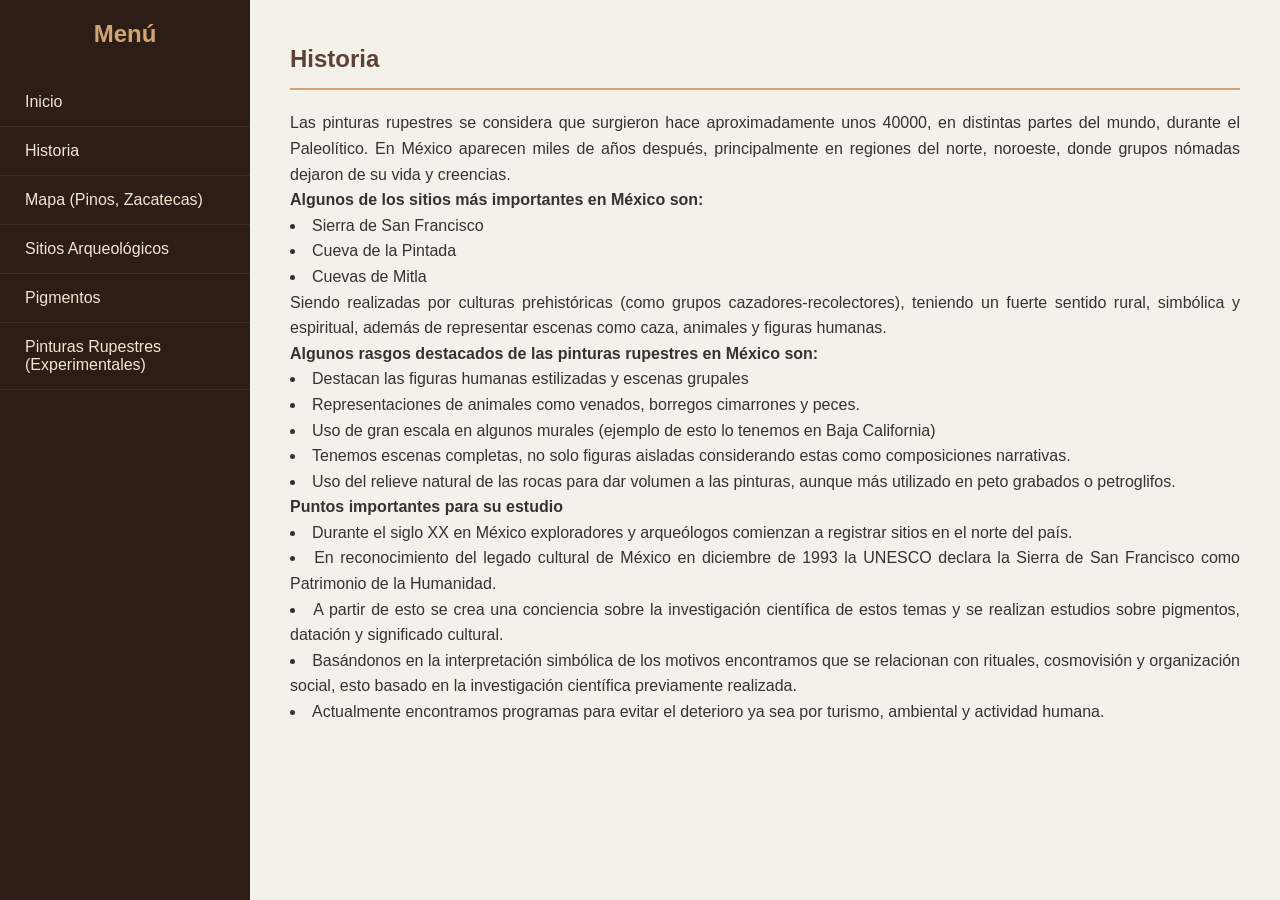
==== historia.html @ 643fce18 "Add files via upload" ====
<html lang="es">
<head>
    <meta charset="UTF-8">
    <meta name="viewport" content="width=device-width, initial-scale=1.0">
    <title>Arte Rupestre - Exploración</title>
    <link rel="stylesheet" type="text/css" href="estilo.css">
    <style>
        * { margin: 0; padding: 0; box-sizing: border-box; font-family: 'Segoe UI', Tahoma, Geneva, Verdana, sans-serif; }
        
        body { display: flex; background-color: #f4f1ea; color: #333; }

        /* Menú Lateral */
        nav {
            width: 250px;
            height: 100vh;
            background-color: #2c1e16;
            color: white;
            position: fixed;
            padding-top: 20px;
        }

        nav h2 { text-align: center; margin-bottom: 30px; color: #d4a373; }

        nav a {
            display: block;
            padding: 15px 25px;
            color: #f0e6d2;
            text-decoration: none;
            transition: 0.3s;
            border-bottom: 1px solid #3d2b1f;
        }

        nav a:hover { background-color: #de5119; color: #2c1e16; }

        /* Contenedor Principal */
        main {
            margin-left: 250px;
            padding: 40px;
            width: 100%;
        }

        section { display: none; margin-bottom: 50px; line-height: 1.6; }
        section:target { display: block; } /* Muestra la sección según el ID en la URL */
        #inicio { display: block; } /* Mostrar inicio por defecto */

        h1 { color: #5d4037; border-bottom: 2px solid #d4a373; padding-bottom: 10px; margin-bottom: 20px; }
        h3 { margin-top: 20px; color: #8d6e63; }

        .card { background: white; padding: 20px; border-radius: 8px; box-shadow: 0 2px 5px rgba(0,0,0,0.1); margin-top: 20px; }
        
        /* Simulación de Mapa */
        .map-placeholder {
            width: 100%;
            height: 400px;
            background-color: #e0d5c1;
            display: flex;
            align-items: center;
            justify-content: center;
            border: 2px dashed #8d6e63;
            border-radius: 10px;
        }

        .grid-sitios { display: grid; grid-template-columns: repeat(auto-fit, minmax(200px, 1fr)); gap: 15px; }
        .sitio-item { background: #8d6e63; color: white; padding: 15px; border-radius: 5px; text-align: center; }
    </style>
</head>
<body>

    <nav>
        <h2>Menú</h2>
        <a href="index.html">Inicio</a>
        <a href="historia.html">Historia</a>
        <a href="mapa.html">Mapa (Pinos, Zacatecas)</a>
        <a href="sitios.html">Sitios Arqueológicos</a>
        <a href="pigmentos.html">Pigmentos</a>
        <a href="pinturas.html">Pinturas Rupestres (Experimentales)</a>
        
    </nav>

    <main>
        <section id="inicio">
            <h1>Historia</h1>

             <div class="info-item" align="justify"><strong></strong> Las pinturas rupestres se considera que surgieron hace aproximadamente unos 40000,
                 en distintas partes del mundo, durante el Paleolítico. En México aparecen miles de años después, principalmente en regiones del norte, noroeste, donde grupos nómadas dejaron de su vida y creencias.

<dl>
<dt><strong>Algunos de los sitios más importantes en México son:</strong>
<dd><li type="disc">Sierra de San Francisco</li></dd>
<dd><li type="disc">Cueva de la Pintada</li></dd>
<dd><li type="disc">Cuevas de Mitla</li></dd>
</dl>
<dl>
Siendo realizadas por culturas prehistóricas (como grupos cazadores-recolectores), teniendo un fuerte sentido rural, simbólica y espiritual, además de representar escenas como caza, animales y figuras humanas.<br>

<strong> Algunos rasgos destacados de las pinturas rupestres en México son:</strong>
<dd><li type="disc">Destacan las figuras humanas estilizadas y escenas grupales</li></dd>
<dd><li type="disc">Representaciones de animales como venados, borregos cimarrones y peces.</li></dd>
<dd><li type="disc">Uso de gran escala en algunos murales (ejemplo de esto lo tenemos en Baja California)</li></dd>
 <dd><li type="disc">Tenemos escenas completas, no solo figuras aisladas considerando estas como composiciones narrativas.</li></dd>
 <dd><li type="disc">Uso del relieve natural de las rocas para dar volumen a las pinturas, aunque más utilizado en peto grabados o petroglifos.</li></dd></dl>
<dl>
<strong>Puntos importantes para su estudio</strong>
<dd><li type="disc">Durante el siglo XX en México exploradores y arqueólogos comienzan a registrar sitios en el norte del país.</li></dd>
<dd><li type="disc">En reconocimiento del legado cultural de México en diciembre de 1993 la UNESCO declara la Sierra de San Francisco como Patrimonio de la Humanidad.</li></dd>
<dd><li type="disc">A partir de esto se crea una conciencia sobre la investigación científica de estos temas y se realizan estudios sobre pigmentos, datación y significado cultural.</li></dd>
<dd><li type="disc">Basándonos en la interpretación simbólica de los motivos encontramos que se relacionan con rituales, cosmovisión y organización social, esto basado en la investigación 
    científica previamente realizada.</li></dd>
<dd><li type="disc">Actualmente encontramos programas para evitar el deterioro ya sea por turismo, ambiental y actividad humana.</li></dd>
</dl>
</div>
        </section>

        

        
</body>
</html>
---- estilo.css ----
img {
margin: auto;
cursor: pointer;
width: 200px;
height: 200px;
transition: opacity 0.3s ease;
}

img:hover {
  transform: scale(1,1);
  transition: 3s;
  opacity: 0.7;
}
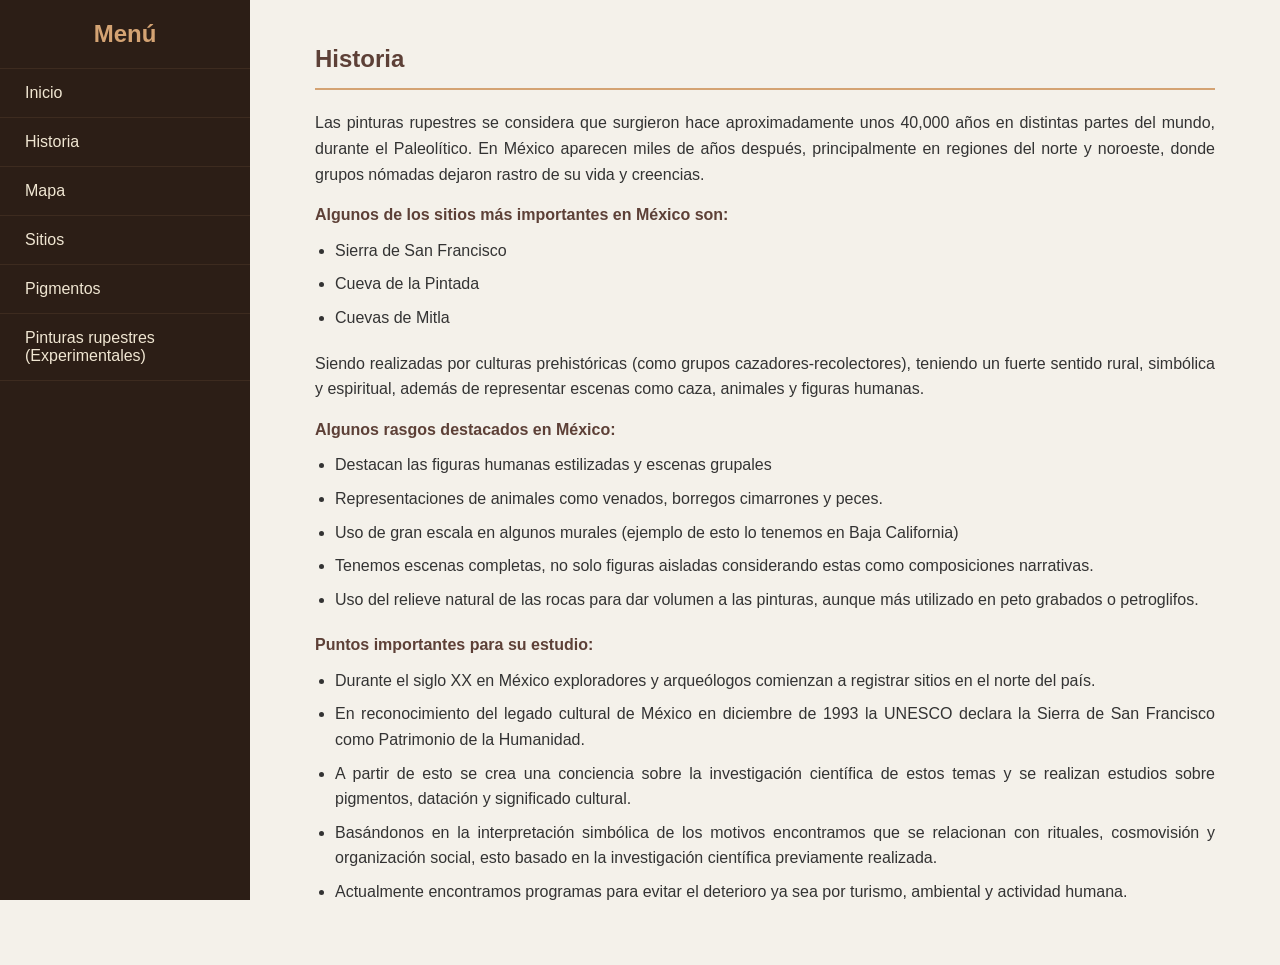
==== commit a6204ba8: "Add files via upload" ====
--- a/historia.html
+++ b/historia.html
@@ -1,25 +1,35 @@
+<!DOCTYPE html>
 <html lang="es">
 <head>
     <meta charset="UTF-8">
     <meta name="viewport" content="width=device-width, initial-scale=1.0">
-    <title>Arte Rupestre - Exploración</title>
-    <link rel="stylesheet" type="text/css" href="estilo.css">
+    <title>Arte Rupestre - Historia</title>
     <style>
+        /* Reset General */
         * { margin: 0; padding: 0; box-sizing: border-box; font-family: 'Segoe UI', Tahoma, Geneva, Verdana, sans-serif; }
         
-        body { display: flex; background-color: #f4f1ea; color: #333; }
+        body { 
+            display: flex; 
+            flex-direction: row; 
+            background-color: #f4f1ea; 
+            color: #333; 
+            min-height: 100vh;
+        }
 
-        /* Menú Lateral */
+        /* --- MENÚ LATERAL (Escritorio) --- */
         nav {
             width: 250px;
-            height: 100vh;
             background-color: #2c1e16;
             color: white;
             position: fixed;
-            padding-top: 20px;
+            height: 100vh;
+            overflow-y: auto;
+            z-index: 1000;
         }
 
-        nav h2 { text-align: center; margin-bottom: 30px; color: #d4a373; }
+        nav h2 { text-align: center; padding: 20px 0; color: #d4a373; border-bottom: 1px solid #3d2b1f; }
+
+        .menu-links { display: flex; flex-direction: column; }
 
         nav a {
             display: block;
@@ -30,89 +40,123 @@
             border-bottom: 1px solid #3d2b1f;
         }
 
-        nav a:hover { background-color: #de5119; color: #2c1e16; }
+        nav a:hover { background-color: #de5119; color: white; }
 
-        /* Contenedor Principal */
+        /* --- CONTENIDO PRINCIPAL --- */
         main {
-            margin-left: 250px;
+            margin-left: 250px; 
             padding: 40px;
             width: 100%;
+            min-height: 100vh;
         }
 
-        section { display: none; margin-bottom: 50px; line-height: 1.6; }
-        section:target { display: block; } /* Muestra la sección según el ID en la URL */
-        #inicio { display: block; } /* Mostrar inicio por defecto */
+        section { line-height: 1.6; max-width: 900px; margin: 0 auto; }
 
         h1 { color: #5d4037; border-bottom: 2px solid #d4a373; padding-bottom: 10px; margin-bottom: 20px; }
-        h3 { margin-top: 20px; color: #8d6e63; }
+        strong { color: #5d4037; display: block; margin-top: 15px; }
 
-        .card { background: white; padding: 20px; border-radius: 8px; box-shadow: 0 2px 5px rgba(0,0,0,0.1); margin-top: 20px; }
+        .info-content { text-align: justify; }
         
-        /* Simulación de Mapa */
-        .map-placeholder {
-            width: 100%;
-            height: 400px;
-            background-color: #e0d5c1;
-            display: flex;
-            align-items: center;
-            justify-content: center;
-            border: 2px dashed #8d6e63;
-            border-radius: 10px;
+        ul { margin: 10px 0 20px 20px; }
+        li { margin-bottom: 8px; }
+
+        /* --- RESPONSIVIDAD (MÓVIL) --- */
+        @media (max-width: 768px) {
+            body { flex-direction: column; }
+
+            nav {
+                width: 100%;
+                height: auto;
+                position: relative;
+                padding: 10px 0;
+            }
+
+            nav h2 { padding: 5px; font-size: 1.2rem; border-bottom: none; }
+
+            /* Menú estilo rejilla pequeño y compacto */
+            .menu-links {
+                display: grid;
+                grid-template-columns: repeat(3, 1fr); /* 3 columnas */
+                gap: 4px;
+                padding: 0 8px;
+            }
+
+            nav a {
+                display: flex;
+                align-items: center;
+                justify-content: center;
+                text-align: center;
+                padding: 6px 2px;
+                font-size: 11px; /* Letra pequeña para que no se mueva nada */
+                border: 1px solid #4a3428;
+                border-radius: 4px;
+                background-color: #3d2b1f;
+                height: 40px; /* Altura reducida para ser más pequeño */
+                border-bottom: 1px solid #4a3428;
+            }
+
+            main {
+                margin-left: 0;
+                padding: 20px;
+            }
+
+            h1 { font-size: 1.5rem; text-align: center; }
         }
-
-        .grid-sitios { display: grid; grid-template-columns: repeat(auto-fit, minmax(200px, 1fr)); gap: 15px; }
-        .sitio-item { background: #8d6e63; color: white; padding: 15px; border-radius: 5px; text-align: center; }
     </style>
 </head>
 <body>
 
     <nav>
         <h2>Menú</h2>
-        <a href="index.html">Inicio</a>
-        <a href="historia.html">Historia</a>
-        <a href="mapa.html">Mapa (Pinos, Zacatecas)</a>
-        <a href="sitios.html">Sitios Arqueológicos</a>
-        <a href="pigmentos.html">Pigmentos</a>
-        <a href="pinturas.html">Pinturas Rupestres (Experimentales)</a>
-        
+        <div class="menu-links">
+            <a href="index.html">Inicio</a>
+            <a href="historia.html">Historia</a>
+            <a href="mapa.html">Mapa</a>
+            <a href="sitios.html">Sitios</a>
+            <a href="pigmentos.html">Pigmentos</a>
+            <a href="pinturas.html">Pinturas rupestres (Experimentales)</a>
+        </div>
     </nav>
 
     <main>
-        <section id="inicio">
+        <section id="historia">
             <h1>Historia</h1>
 
-             <div class="info-item" align="justify"><strong></strong> Las pinturas rupestres se considera que surgieron hace aproximadamente unos 40000,
-                 en distintas partes del mundo, durante el Paleolítico. En México aparecen miles de años después, principalmente en regiones del norte, noroeste, donde grupos nómadas dejaron de su vida y creencias.
+            <div class="info-content">
+                <p>Las pinturas rupestres se considera que surgieron hace aproximadamente unos 40,000 años en distintas partes del mundo, durante el Paleolítico. En México aparecen miles de años después, principalmente en regiones del norte y noroeste, donde grupos nómadas dejaron rastro de su vida y creencias.</p>
 
-<dl>
-<dt><strong>Algunos de los sitios más importantes en México son:</strong>
-<dd><li type="disc">Sierra de San Francisco</li></dd>
-<dd><li type="disc">Cueva de la Pintada</li></dd>
-<dd><li type="disc">Cuevas de Mitla</li></dd>
-</dl>
-<dl>
-Siendo realizadas por culturas prehistóricas (como grupos cazadores-recolectores), teniendo un fuerte sentido rural, simbólica y espiritual, además de representar escenas como caza, animales y figuras humanas.<br>
+                <strong>Algunos de los sitios más importantes en México son:</strong>
+                <ul>
+                    <li>Sierra de San Francisco</li>
+                    <li>Cueva de la Pintada</li>
+                    <li>Cuevas de Mitla</li>
+                </ul>
 
-<strong> Algunos rasgos destacados de las pinturas rupestres en México son:</strong>
-<dd><li type="disc">Destacan las figuras humanas estilizadas y escenas grupales</li></dd>
-<dd><li type="disc">Representaciones de animales como venados, borregos cimarrones y peces.</li></dd>
-<dd><li type="disc">Uso de gran escala en algunos murales (ejemplo de esto lo tenemos en Baja California)</li></dd>
- <dd><li type="disc">Tenemos escenas completas, no solo figuras aisladas considerando estas como composiciones narrativas.</li></dd>
- <dd><li type="disc">Uso del relieve natural de las rocas para dar volumen a las pinturas, aunque más utilizado en peto grabados o petroglifos.</li></dd></dl>
-<dl>
-<strong>Puntos importantes para su estudio</strong>
-<dd><li type="disc">Durante el siglo XX en México exploradores y arqueólogos comienzan a registrar sitios en el norte del país.</li></dd>
-<dd><li type="disc">En reconocimiento del legado cultural de México en diciembre de 1993 la UNESCO declara la Sierra de San Francisco como Patrimonio de la Humanidad.</li></dd>
-<dd><li type="disc">A partir de esto se crea una conciencia sobre la investigación científica de estos temas y se realizan estudios sobre pigmentos, datación y significado cultural.</li></dd>
-<dd><li type="disc">Basándonos en la interpretación simbólica de los motivos encontramos que se relacionan con rituales, cosmovisión y organización social, esto basado en la investigación 
-    científica previamente realizada.</li></dd>
-<dd><li type="disc">Actualmente encontramos programas para evitar el deterioro ya sea por turismo, ambiental y actividad humana.</li></dd>
-</dl>
-</div>
+                <p>Siendo realizadas por culturas prehistóricas (como grupos cazadores-recolectores), teniendo un fuerte sentido rural, simbólica y espiritual, además de representar escenas como caza, animales y figuras humanas.</p>
+
+                <strong>Algunos rasgos destacados en México:</strong>
+                <ul>
+                    <li>Destacan las figuras humanas estilizadas y escenas grupales</li>
+                    <li>Representaciones de animales como venados, borregos cimarrones y peces.</li>
+                    <li>Uso de gran escala en algunos murales (ejemplo de esto lo tenemos en Baja California)</li>
+                    <li> Tenemos escenas completas, no solo figuras aisladas considerando estas como composiciones narrativas.</li>
+                    <li>Uso del relieve natural de las rocas para dar volumen a las pinturas, aunque más utilizado en peto grabados o petroglifos.</li>
+                </ul>
+
+                <strong>Puntos importantes para su estudio:</strong>
+                <ul>
+                    <li>Durante el siglo XX en México exploradores y arqueólogos comienzan a registrar sitios en el norte del país.</li>
+                    <li>En reconocimiento del legado cultural de México en diciembre de 1993 la UNESCO declara la 
+                        Sierra de San Francisco como Patrimonio de la Humanidad.</li>
+                    <li>A partir de esto se crea una conciencia sobre la investigación científica de estos temas y se realizan estudios sobre pigmentos,
+                         datación y significado cultural.</li>
+                    <li>Basándonos en la interpretación simbólica de los motivos encontramos que se relacionan con rituales, cosmovisión y organización social, esto basado en la investigación 
+    científica previamente realizada.</li>
+                    <li>Actualmente encontramos programas para evitar el deterioro ya sea por turismo, ambiental y actividad humana.</li>
+                </ul>
+            </div>
         </section>
+    </main>
 
-        
-
-        
 </body>
 </html>
